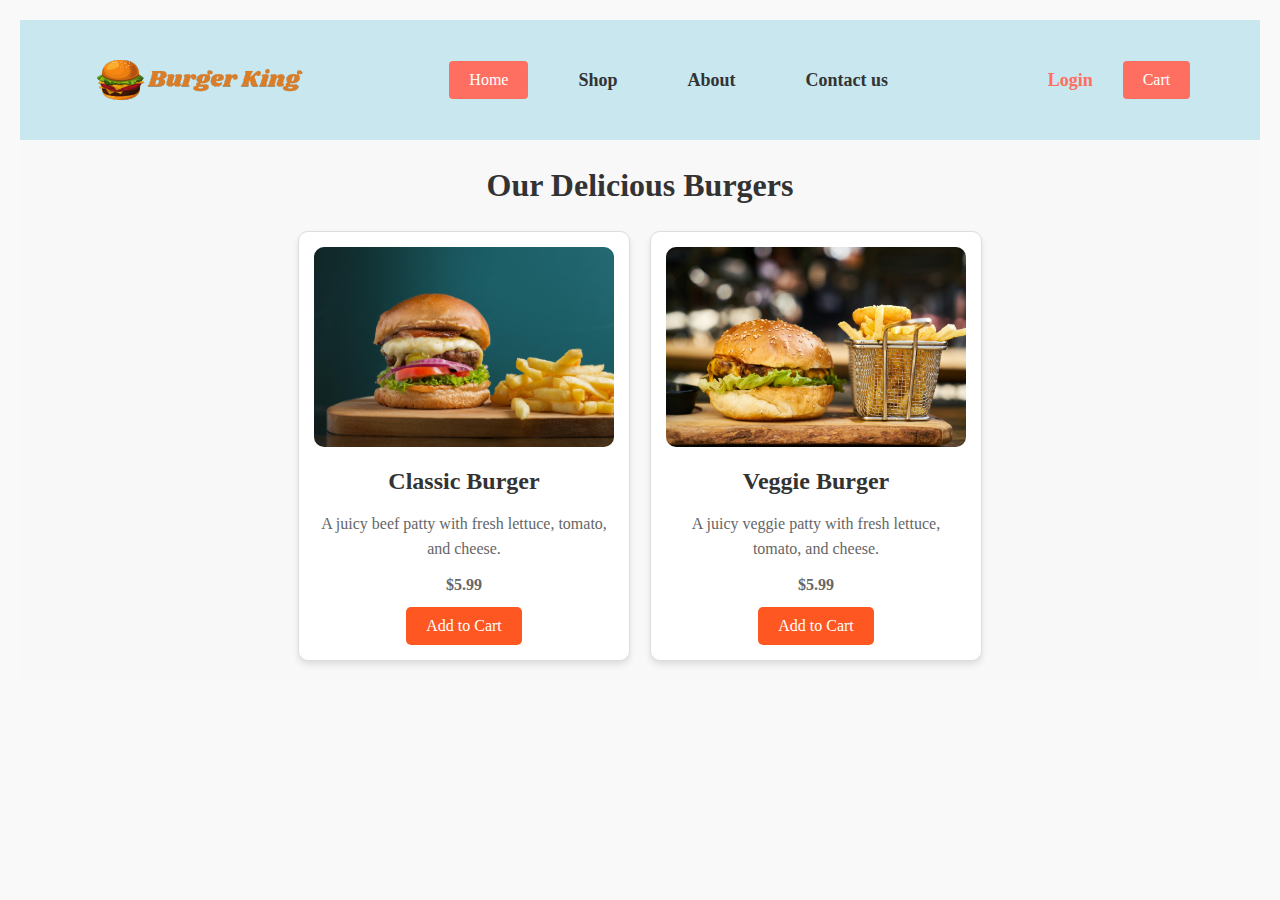
==== index.html @ e77dd4f6 "first commit" ====
<!DOCTYPE html>
<html lang="en">
<head>
    <meta charset="UTF-8">
    <meta name="viewport" content="width=device-width, initial-scale=1.0">
    <link rel="stylesheet" href="Styles.css">
    <title>Burger Shop</title>
</head>
<body>
    <div id="root"></div>
    <script src="app.js"></script>
</body>
</html>
---- Styles.css ----
* {
  margin: 0;
  padding: 0;
  font-family: poppins;
}

img {
  vertical-align: middle;
  width: 250px;
  height: auto;
}

.headerarea {
  
  background-color: rgb(200, 231, 239);
  display: flex;
  justify-content: space-around;
  align-items: center;
  padding-block: 10px;
  
  
}

/* Styling for the navigation links container */
.navlinks, .login {
  list-style: none;
  display: flex;
  align-items: center;
  justify-content: center;
  padding: 0;
  margin: 0;
}

/* Styling for individual navigation items */
.navlinks li, .login li {
  margin: 0 15px;
}

/* Styling for buttons inside nav */
button {
  background-color: #ff6f61;
  border: none;
  color: white;
  font-size: 16px;
  padding: 10px 20px;
  cursor: pointer;
  border-radius: 4px;
  transition: background-color 0.3s ease;
}

/* Change background on button hover */
button:hover {
  background-color: #e55b4a;
}

/* Styling for regular navigation links */
.navlinks a {
  color: #333;
  text-decoration: none;
  font-size: 18px;
  font-weight: 600;
  padding: 10px 20px;
  border-radius: 4px;
  transition: background-color 0.3s ease, color 0.3s ease;
}

/* Add hover effect for links */
.navlinks a:hover {
  background-color: #ff6f61;
  color: white;
}

/* Styling for the login and cart section */
.login a {
  color: #ff6f61;
  font-size: 18px;
  font-weight: 600;
  text-decoration: none;
  transition: color 0.3s ease;
}

/* Hover effect for login */
.login a:hover {
  color: #e55b4a;
}

/* Style for the Cart button with dynamic cart count */
button#cart-button {
  position: relative;
}

button#cart-button::after {
  content: attr(data-cart-count);
  position: absolute;
  top: -5px;
  right: -10px;
  background-color: red;
  color: white;
  border-radius: 50%;
  width: 18px;
  height: 18px;
  display: flex;
  align-items: center;
  justify-content: center;
  font-size: 12px;
  font-weight: bold;
}

/* Styling for the hover effects on both nav and login items */
.navlinks a:hover, .login a:hover, button:hover {
  transform: translateY(-3px);
}


/* Products Section */
.products-section {
  padding: 20px;
  background-color: #f8f8f8;
  text-align: center;
}

.section-title {
  font-size: 2rem;
  margin-bottom: 20px;
  color: #333;
}

.products-container {
  display: flex;
  justify-content: center;
  flex-wrap: wrap;
  gap: 20px;
}

.product-card {
  background-color: #fff;
  border: 1px solid #ddd;
  border-radius: 10px;
  box-shadow: 0 4px 6px rgba(0, 0, 0, 0.1);
  width: 300px;
  padding: 15px;
  text-align: center;
  transition: transform 0.3s;
}

.product-card:hover {
  transform: scale(1.05);
}

.product-card img {
  width: 100%;
  border-radius: 10px;
  margin-bottom: 15px;
}

.product-card h3 {
  font-size: 1.5rem;
  color: #333;
  margin-bottom: 10px;
}

.product-card p {
  font-size: 1rem;
  color: #666;
  margin-bottom: 10px;
}

.price {
  font-size: 1.2rem;
  color: #000000;
  font-weight: bold;
}

.add-to-cart {
  background-color: #ff5722;
  color: #fff;
  border: none;
  padding: 10px 20px;
  font-size: 1rem;
  border-radius: 5px;
  cursor: pointer;
  transition: background-color 0.3s;
}

.add-to-cart:hover {
  background-color: #e64a19;
}

.cart_card {
  border: 1px solid red;
  padding: 1rem;
  max-width: 250px;
}

.cart-section * + * {
  margin-block-start: 1rem;
}

/*-------------- cart page ------------*/
.cart{
  margin: 0;
  padding: 0;
  margin-left: 20px;
}

/* Body Styling */
body {
  font-family: Arial, sans-serif;
  background-color: #f9f9f9;
  color: #333;
  line-height: 1.6;
  padding: 20px;
}

/* Header */
header {
  text-align: center;
  padding: 20px 0;
  background-color: #ffcc00;
  border-radius: 5px;
}

.hname {
  font-size: 2rem;
  color: #333;
}

/* Main Content Layout */
main {
  display: flex;
  justify-content: space-between;
  gap: 20px;
}

/* Shopping Section */
.shopping {
  flex: 2;
  background: #fff;
  border: 1px solid #ddd;
  border-radius: 5px;
  padding: 20px;
  box-shadow: 0 2px 5px rgba(0, 0, 0, 0.1);
}

.cart-card {
  display: flex;
  align-items: center;
  justify-content: space-between;
  border-bottom: 1px solid #ddd;
  padding: 10px 0;
}

.cart-card img {
  width: 80px;
  height: 80px;
  object-fit: cover;
  border-radius: 5px;
}

.item-details {
  flex: 1;
  margin-left: 10px;
}

.item-name {
  font-size: 1.2rem;
  color: #222;
  margin-bottom: 5px;
}

.price {
  font-size: 1rem;
  color: #555;
}

/* Order Summary */
.order {
  flex: 1;
  background: #fff;
  border: 1px solid #ddd;
  border-radius: 5px;
  padding: 20px;
  box-shadow: 0 2px 5px rgba(0, 0, 0, 0.1);
}

.order-summary h1 {
  text-align: center;
  margin-bottom: 20px;
  font-size: 1.8rem;
  color: #333;
}

.order-summary h3 {
  margin: 10px 0;
  color: #555;
}

.order-summary p {
  font-size: 1rem;
  color: #777;
}

.checkout-btn {
  display: block;
  width: 100%;
  padding: 10px;
  font-size: 1.2rem;
  color: #fff;
  background-color: #ff5733;
  border: none;
  border-radius: 5px;
  margin-top: 20px;
  cursor: pointer;
  transition: background-color 0.3s ease;
}

.checkout-btn:hover {
  background-color: #e0461b;
}

/* Responsiveness */
@media (max-width: 768px) {
  main {
      flex-direction: column;
      align-items: center;
  }

  .shopping, .order {
      width: 100%;
  }
}

/* Quantity Selector Styling */
.quantity-selector {
  display: flex;
  align-items: center;
  gap: 10px;
  margin-top: 10px;
}

.quantity-btn {
  width: 30px;
  height: 30px;
  border: 1px solid #d8d8d8;
  background-color: #ffffff;
  border-radius: 5px;
  font-size: 1.2rem;
  cursor: pointer;
  transition: background-color 0.2s ease;
  color: #000000;
}

.quantity-btn:hover {
  background-color: #eaeaea;
}

#quantity {
  font-size: 1.2rem;
  font-weight: bold;
}

.remove-btn{
  font-size: 15px;
  background-color: #ff0703;
  color: #ffffff;
  border: none;
  padding: 5px;
  border-radius: 5px;
  font-weight: 500;
}


/* checkout page */

.checkout-container {
  max-width: 1200px;
  margin: 0 auto;
  background-color: white;
  padding: 30px;
  border-radius: 8px;
  box-shadow: 0 4px 6px rgba(0, 0, 0, 0.1);
}

/* Checkout header */
h1 {
  text-align: center;
  color: #333;
  margin-bottom: 30px;
}

/* Checkout section (order summary and shipping form) */
.checkout-section {
  display: flex;
  justify-content: space-between;
  gap: 30px;
}

/* Order summary */
.order-summary {
  flex: 1;
  background-color: #fff;
  padding: 20px;
  border-radius: 8px;
  box-shadow: 0 2px 4px rgba(0, 0, 0, 0.1);
}

.order-summary h2 {
  color: #333;
  margin-bottom: 10px;
}

#order-summary td {
  padding: 10px 0;
  font-size: 16px;
  color: #555;
}

#order-summary tr td:nth-child(2) {
  text-align: right;
}

/* Shipping Information */
.shipping-info {
  flex: 2;
  background-color: #fff;
  padding: 20px;
  border-radius: 8px;
  box-shadow: 0 2px 4px rgba(0, 0, 0, 0.1);
}

.shipping-info h2 {
  color: #333;
  margin-bottom: 20px;
}

.shipping-info form label {
  display: block;
  font-size: 14px;
  margin: 10px 0 5px;
  color: #555;
}

.shipping-info form input {
  width: 100%;
  padding: 10px;
  font-size: 16px;
  border: 1px solid #ddd;
  border-radius: 5px;
  margin-bottom: 20px;
}

.shipping-info form input:focus {
  border-color: #ff6f61;
  outline: none;
}

.shipping-info form button {
  background-color: #ff6f61;
  color: white;
  padding: 15px 0;
  font-size: 18px;
  border: none;
  width: 100%;
  border-radius: 5px;
  cursor: pointer;
  transition: background-color 0.3s;
}

.shipping-info form button:hover {
  background-color: #e55b4a;
}

/* Responsive Design */
@media (max-width: 768px) {
  .checkout-section {
      flex-direction: column;
  }
}
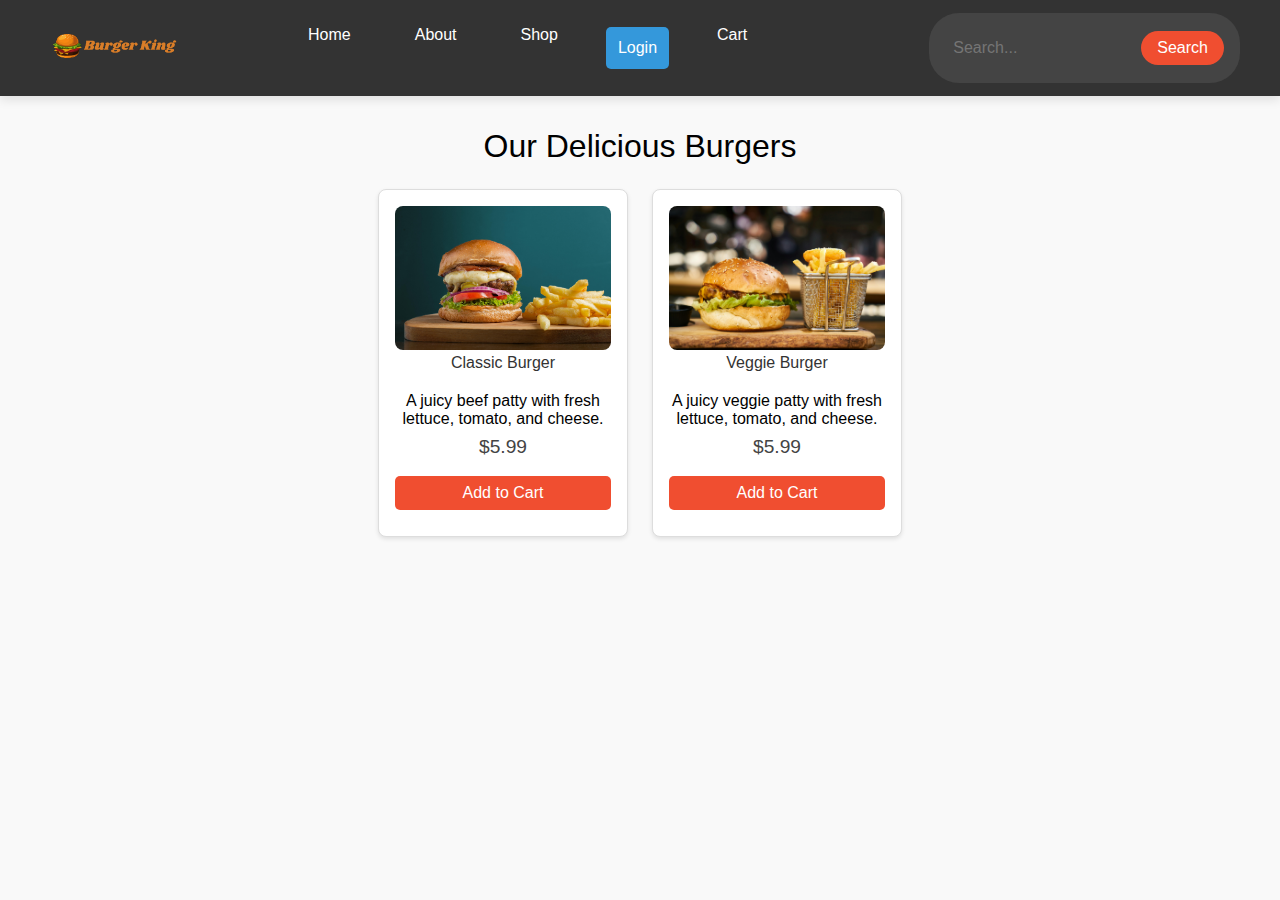
==== commit 46c593ac: "new commit" ====
--- a/index.html
+++ b/index.html
@@ -8,6 +8,7 @@
 </head>
 <body>
     <div id="root"></div>
-    <script src="app.js"></script>
+    <script type="module" src="app.js"></script>
+    
 </body>
 </html>--- a/Styles.css
+++ b/Styles.css
@@ -1,478 +1,633 @@
+@import url();
+
+:where(:not(iframe,canvas,img,svg,video):not(svg *)){all:unset;display:revert}*,::after,::before{box-sizing:border-box}ol,ul{list-style:none}img{max-width:100%}table{border-collapse:collapse}textarea{white-space:revert}.clearfix:after{visibility:hidden;display:block;font-size:0;content:" ";clear:both;height:0}* html .clearfix{height:1%}.clearfix{display:block}
+@import url('https://fonts.googleapis.com/css2?family=Poppins:ital,wght@0,100;0,200;0,300;0,400;0,500;0,600;0,700;0,800;0,900;1,100;1,200;1,300;1,400;1,500;1,600;1,700;1,800;1,900&display=swap');
+
+/* General styles for the modern header */
 * {
   margin: 0;
   padding: 0;
-  font-family: poppins;
-}
-
-img {
-  vertical-align: middle;
-  width: 250px;
-  height: auto;
-}
-
-.headerarea {
-  
-  background-color: rgb(200, 231, 239);
+  box-sizing: border-box;
+}
+
+body {
+  font-family: 'Poppins', sans-serif;
+  background-color: #f9f9f9;
+}
+
+.back-b{
+  position: absolute;
+  right: 10px;
+  top: 10px;
+  padding: 5px;
+  color: red;
+  z-index: 999;
+}
+
+.modern-header {
+  background-color: #333;
+  color: #fff;
+  position: sticky;
+  top: 0;
+  z-index: 1000;
+  box-shadow: 0 4px 10px rgba(0, 0, 0, 0.1);
+  padding: 0.8rem 2rem;
+}
+
+.modern-header .container {
   display: flex;
-  justify-content: space-around;
+  justify-content: space-between;
   align-items: center;
-  padding-block: 10px;
-  
-  
-}
-
-/* Styling for the navigation links container */
-.navlinks, .login {
+  max-width: 1200px;
+  margin: 0 auto;
+}
+
+.modern-header .logo img {
+  width: 150px; /* Adjust logo size */
+}
+
+.navlinks ul {
+  display: flex;
   list-style: none;
+  padding: 0;
+}
+
+.navlinks ul li {
+  position: relative;
+  margin-right: 2rem;
+}
+
+.navlinks ul li a {
+  text-decoration: none;
+  color: #fff;
+  font-size: 1rem;
+  padding: 0.6rem 1rem;
+  display: block;
+  transition: color 0.3s ease, background-color 0.3s ease;
+}
+
+.navlinks ul li a:hover {
+  color: #f04e30;
+  background-color: #444;
+}
+
+.navlinks ul li ul {
+  display: none;
+  position: absolute;
+  top: 100%;
+  left: 0;
+  background-color: #333;
+  list-style: none;
+  padding: 0.5rem 0;
+  border-radius: 5px;
+}
+
+.navlinks ul li:hover ul {
+  display: block;
+}
+
+.navlinks ul li ul li a {
+  padding: 0.5rem 1rem;
+}
+
+.search-bar {
   display: flex;
   align-items: center;
-  justify-content: center;
-  padding: 0;
-  margin: 0;
-}
-
-/* Styling for individual navigation items */
-.navlinks li, .login li {
-  margin: 0 15px;
-}
-
-/* Styling for buttons inside nav */
-button {
-  background-color: #ff6f61;
+  background-color: #444;
+  border-radius: 30px;
+  padding: 0.5rem 1rem;
+  margin-left: 2rem;
+}
+
+.search-bar input {
   border: none;
-  color: white;
-  font-size: 16px;
-  padding: 10px 20px;
+  outline: none;
+  background-color: transparent;
+  color: #fff;
+  padding: 0.5rem;
+  font-size: 1rem;
+  width: 180px;
+}
+
+.search-bar button {
+  background-color: #f04e30;
+  border: none;
+  padding: 0.5rem 1rem;
+  color: #fff;
+  border-radius: 30px;
   cursor: pointer;
-  border-radius: 4px;
-  transition: background-color 0.3s ease;
-}
-
-/* Change background on button hover */
-button:hover {
-  background-color: #e55b4a;
-}
-
-/* Styling for regular navigation links */
-.navlinks a {
-  color: #333;
-  text-decoration: none;
-  font-size: 18px;
-  font-weight: 600;
-  padding: 10px 20px;
-  border-radius: 4px;
-  transition: background-color 0.3s ease, color 0.3s ease;
-}
-
-/* Add hover effect for links */
-.navlinks a:hover {
-  background-color: #ff6f61;
-  color: white;
-}
-
-/* Styling for the login and cart section */
-.login a {
-  color: #ff6f61;
-  font-size: 18px;
-  font-weight: 600;
-  text-decoration: none;
-  transition: color 0.3s ease;
-}
-
-/* Hover effect for login */
-.login a:hover {
-  color: #e55b4a;
-}
-
-/* Style for the Cart button with dynamic cart count */
-button#cart-button {
-  position: relative;
-}
-
-button#cart-button::after {
-  content: attr(data-cart-count);
-  position: absolute;
-  top: -5px;
-  right: -10px;
-  background-color: red;
-  color: white;
-  border-radius: 50%;
-  width: 18px;
-  height: 18px;
-  display: flex;
-  align-items: center;
-  justify-content: center;
-  font-size: 12px;
-  font-weight: bold;
-}
-
-/* Styling for the hover effects on both nav and login items */
-.navlinks a:hover, .login a:hover, button:hover {
-  transform: translateY(-3px);
-}
-
-
-/* Products Section */
+  font-size: 1rem;
+  margin-left: 1rem;
+}
+
+.search-bar button:hover {
+  background-color: #f04e30;
+  transform: scale(1.05);
+  transition: transform 0.3s ease;
+}
+
+.hamburger {
+  display: none;
+  font-size: 2rem;
+  cursor: pointer;
+  color: #fff;
+}
+
+@media screen and (max-width: 768px) {
+  .container {
+    flex-direction: column;
+    align-items: flex-start;
+  }
+
+  .navlinks ul {
+    display: none;
+    width: 100%;
+    flex-direction: column;
+    align-items: flex-start;
+  }
+
+  .navlinks.active ul {
+    display: flex;
+  }
+
+  .navlinks ul li {
+    margin: 1rem 0;
+    width: 100%;
+  }
+
+  .navlinks ul li a {
+    padding: 1rem 2rem;
+    width: 100%;
+  }
+
+  .hamburger {
+    display: block;
+  }
+
+  .search-bar {
+    width: 100%;
+    margin-top: 1rem;
+  }
+
+  .search-bar input {
+    width: 100%;
+  }
+}
+
+
+
 .products-section {
-  padding: 20px;
-  background-color: #f8f8f8;
-  text-align: center;
+  text-align: center;
+  padding: 2rem 1rem;
 }
 
 .section-title {
   font-size: 2rem;
-  margin-bottom: 20px;
-  color: #333;
+  margin-bottom: 1.5rem;
 }
 
 .products-container {
   display: flex;
+  flex-wrap: wrap;
   justify-content: center;
-  flex-wrap: wrap;
-  gap: 20px;
+  gap: 1.5rem;
 }
 
 .product-card {
   background-color: #fff;
   border: 1px solid #ddd;
-  border-radius: 10px;
-  box-shadow: 0 4px 6px rgba(0, 0, 0, 0.1);
-  width: 300px;
-  padding: 15px;
-  text-align: center;
-  transition: transform 0.3s;
+  border-radius: 8px;
+  box-shadow: 0 2px 4px rgba(0, 0, 0, 0.1);
+  padding: 1rem;
+  width: 250px;
+  text-align: center;
+  transition: transform 0.3s ease, box-shadow 0.3s ease;
 }
 
 .product-card:hover {
-  transform: scale(1.05);
+  box-shadow: 0 4px 8px rgba(0, 0, 0, 0.2);
+  transform: translateY(-5px);
 }
 
 .product-card img {
   width: 100%;
-  border-radius: 10px;
-  margin-bottom: 15px;
-}
-
-.product-card h3 {
-  font-size: 1.5rem;
+  height: auto;
+  border-radius: 8px;
+}
+
+.product-card .price {
+  font-size: 1.2rem;
+  margin: 0.5rem 0;
+  color: #444;
+}
+
+.add-to-cart {
+  background-color: #f04e30;
+  border: none;
+  color: white;
+  padding: 0.5rem 1rem;
+  font-size: 1rem;
+  cursor: pointer;
+  border-radius: 5px;
+  transition: background-color 0.3s ease;
+}
+
+.add-to-cart:hover {
+  background-color: #333;
+}
+
+/* login and signup , dashboard  full css*/
+
+
+/* Signup & Login Form Styles */
+.signup-form, .login-form, .dashboard-content {
+  background-color: #fff;
+  border-radius: 8px;
+  box-shadow: 0 4px 8px rgba(0, 0, 0, 0.1);
+  padding: 20px;
+  width: 500px;
+}
+
+/* Centering the Signup Form */
+.signup-form {
+  display: flex;
+  flex-direction: column;
+  justify-content: center;
+  align-items: center;
+  padding: 40px;
+  margin: auto;
+}
+
+.signup-text{
+  padding-top: 10px;
+}
+
+.login-header{
+  font-weight: 600;
+  font-size: 20px;
+}
+
+/* Heading */
+h2, h3 {
   color: #333;
-  margin-bottom: 10px;
-}
-
-.product-card p {
-  font-size: 1rem;
-  color: #666;
-  margin-bottom: 10px;
-}
-
-.price {
-  font-size: 1.2rem;
-  color: #000000;
+  text-align: center;
+  margin-bottom: 20px;
+}
+
+label {
+  display: block;
+  margin: 10px 0 5px;
   font-weight: bold;
-}
-
-.add-to-cart {
-  background-color: #ff5722;
-  color: #fff;
+  color: #555;
+}
+
+input, select {
+  width: 100%;
+  padding: 10px;
+  margin: 5px 0 15px;
+  border: 1px solid #ccc;
+  border-radius: 5px;
+}
+
+button {
+  width: 100%;
+  padding: 10px;
+  background-color: #4CAF50;
+  color: white;
   border: none;
+  border-radius: 5px;
+  cursor: pointer;
+  font-size: 16px;
+}
+
+button:hover {
+  background-color: #45a049;
+}
+
+/* Error message styles */
+#error-message {
+  text-align: center;
+  margin-top: 15px;
+  color: red;
+  display: none;
+}
+
+/* Links */
+a {
+  text-decoration: none;
+  color: #4CAF50;
+}
+
+a:hover {
+  text-decoration: underline;
+}
+
+/* Mobile Responsive */
+@media (max-width: 600px) {
+  .signup-form, .login-form, .dashboard-content {
+    width: 90%;
+    padding: 15px;
+  }
+
+  .dashboard-header {
+    flex-direction: column;
+    align-items: flex-start;
+  }
+}
+.signup-form, .login-form, .dashboard-header {
+  max-width: 500px;
+  margin: 50px auto;
+  padding: 20px;
+  background-color: white;
+  box-shadow: 0 0 10px rgba(0, 0, 0, 0.1);
+}
+
+h2 {
+  text-align: center;
+}
+
+input {
+  width: 100%;
+  padding: 10px;
+  margin: 10px 0;
+  border: 1px solid #ddd;
+  border-radius: 5px;
+}
+
+button {
+  width: 100%;
+  padding: 10px;
+  background-color: #4CAF50;
+  color: white;
+  border: none;
+  border-radius: 5px;
+  cursor: pointer;
+}
+
+button:hover {
+  background-color: #45a049;
+}
+
+#error-message {
+  color: red;
+  text-align: center;
+}
+
+.myWrapper{
+  margin-block-start: 4rem;
+}
+
+.dashboard-container {
+  display: flex;
+  min-height: 100vh;
+  
+}
+
+.sidebar {
+  background-color: #2c3e50;
+  width: 250px;
+  padding: 20px;
+  color: white;
+  height: 100%;
+}
+
+.sidebar-header {
+  text-align: center;
+  margin-bottom: 20px;
+}
+
+.sidebar h2 {
+  font-size: 24px;
+  font-weight: bold;
+}
+
+.sidebar-menu {
+  list-style: none;
+}
+
+.sidebar-menu li {
+  margin: 15px 0;
+}
+
+.sidebar-menu li a {
+  color: white;
+  text-decoration: none;
+  font-size: 18px;
+  display: block;
   padding: 10px 20px;
-  font-size: 1rem;
-  border-radius: 5px;
-  cursor: pointer;
+  border-radius: 5px;
   transition: background-color 0.3s;
 }
 
-.add-to-cart:hover {
-  background-color: #e64a19;
-}
-
-.cart_card {
-  border: 1px solid red;
-  padding: 1rem;
-  max-width: 250px;
-}
-
-.cart-section * + * {
-  margin-block-start: 1rem;
-}
-
-/*-------------- cart page ------------*/
-.cart{
-  margin: 0;
-  padding: 0;
-  margin-left: 20px;
-}
-
-/* Body Styling */
-body {
-  font-family: Arial, sans-serif;
-  background-color: #f9f9f9;
-  color: #333;
-  line-height: 1.6;
+.sidebar-menu li a:hover {
+  background-color: #34495e;
+}
+
+.main-content {
+  flex-grow: 1;
+  padding: 30px;
+  background-color: #ecf0f1;
+}
+
+.dashboard-container {
+  display: flex;
+  min-height: 100vh;
+  background-color: #f4f6f9;
+}
+
+.sidebar {
+  background-color: #2c3e50;
+  width: 260px;
   padding: 20px;
-}
-
-/* Header */
-header {
-  text-align: center;
-  padding: 20px 0;
-  background-color: #ffcc00;
-  border-radius: 5px;
-}
-
-.hname {
-  font-size: 2rem;
-  color: #333;
-}
-
-/* Main Content Layout */
-main {
-  display: flex;
-  justify-content: space-between;
-  gap: 20px;
-}
-
-/* Shopping Section */
-.shopping {
-  flex: 2;
-  background: #fff;
-  border: 1px solid #ddd;
-  border-radius: 5px;
+  color: white;
+  height: 100%;
+  position: fixed;
+  top: 0;
+  left: 0;
+  box-shadow: 2px 0px 10px rgba(0, 0, 0, 0.1);
+  transition: transform 0.3s ease;
+}
+
+.sidebar-header {
+  text-align: center;
+  margin-bottom: 30px;
+  
+}
+
+.dash-h1{
+  color: white;
+}
+
+.sidebar h2 {
+  font-size: 24px;
+  font-weight: bold;
+}
+
+.sidebar-menu {
+  list-style: none;
+}
+
+.sidebar-menu li {
+  margin: 20px 0;
+}
+
+.sidebar-menu li a {
+  color: #ecf0f1;
+  text-decoration: none;
+  font-size: 18px;
+  display: block;
+  padding: 10px;
+  border-radius: 5px;
+  transition: background-color 0.3s ease;
+}
+
+.sidebar-menu li a:hover {
+  background-color: #34495e;
+}
+
+.main-content {
+  margin-left: 260px;
+  padding: 30px;
+  flex-grow: 1;
+  background-color: #ecf0f1;
+  transition: margin-left 0.3s ease;
+}
+
+.dashboard-header {
+  background-color: #fff;
+  box-shadow: 0 2px 10px rgba(0, 0, 0, 0.1);
   padding: 20px;
-  box-shadow: 0 2px 5px rgba(0, 0, 0, 0.1);
-}
-
-.cart-card {
-  display: flex;
-  align-items: center;
-  justify-content: space-between;
-  border-bottom: 1px solid #ddd;
-  padding: 10px 0;
-}
-
-.cart-card img {
-  width: 80px;
-  height: 80px;
-  object-fit: cover;
-  border-radius: 5px;
-}
-
-.item-details {
-  flex: 1;
-  margin-left: 10px;
-}
-
-.item-name {
-  font-size: 1.2rem;
-  color: #222;
-  margin-bottom: 5px;
-}
-
-.price {
-  font-size: 1rem;
-  color: #555;
-}
-
-/* Order Summary */
-.order {
-  flex: 1;
-  background: #fff;
-  border: 1px solid #ddd;
-  border-radius: 5px;
-  padding: 20px;
-  box-shadow: 0 2px 5px rgba(0, 0, 0, 0.1);
-}
-
-.order-summary h1 {
-  text-align: center;
+  text-align: center;
+  margin-bottom: 30px;
+}
+
+.dashboard-header h1 {
+  color: #2c3e50;
+  font-size: 32px;
+}
+
+.dashboard-section {
+  background-color: white;
+  border-radius: 5px;
+  box-shadow: 0 4px 10px rgba(0, 0, 0, 0.1);
+  padding: 30px;
+  margin-bottom: 30px;
+}
+
+.dashboard-section h2 {
+  font-size: 24px;
   margin-bottom: 20px;
-  font-size: 1.8rem;
-  color: #333;
-}
-
-.order-summary h3 {
+  color: #34495e;
+}
+
+input, textarea, button {
+  width: 100%;
+  padding: 12px;
   margin: 10px 0;
-  color: #555;
-}
-
-.order-summary p {
-  font-size: 1rem;
-  color: #777;
-}
-
-.checkout-btn {
-  display: block;
-  width: 100%;
-  padding: 10px;
-  font-size: 1.2rem;
-  color: #fff;
-  background-color: #ff5733;
+  border-radius: 5px;
+  border: 1px solid #ccc;
+  font-size: 16px;
+}
+
+button {
+  background-color: #3498db;
+  color: white;
   border: none;
-  border-radius: 5px;
-  margin-top: 20px;
   cursor: pointer;
   transition: background-color 0.3s ease;
 }
 
-.checkout-btn:hover {
-  background-color: #e0461b;
-}
-
-/* Responsiveness */
+button:hover {
+  background-color: #2980b9;
+}
+
+textarea {
+  resize: vertical;
+  min-height: 100px;
+}
+
+#usersList li {
+  padding: 10px;
+  background-color: #f9f9f9;
+  margin-bottom: 10px;
+  border-radius: 5px;
+  box-shadow: 0 2px 5px rgba(0, 0, 0, 0.1);
+}
+
+#usersList li:hover {
+  background-color: #ecf0f1;
+}
+
+/* Responsive Styles */
 @media (max-width: 768px) {
-  main {
-      flex-direction: column;
-      align-items: center;
-  }
-
-  .shopping, .order {
-      width: 100%;
-  }
-}
-
-/* Quantity Selector Styling */
-.quantity-selector {
-  display: flex;
-  align-items: center;
-  gap: 10px;
-  margin-top: 10px;
-}
-
-.quantity-btn {
-  width: 30px;
-  height: 30px;
-  border: 1px solid #d8d8d8;
+  .dashboard-container {
+    flex-direction: column;
+  }
+
+  .main-content {
+    margin-left: 0;
+  }
+
+  .sidebar {
+    width: 100%;
+    position: relative;
+    transform: translateX(-100%);
+  }
+
+  .sidebar.active {
+    transform: translateX(0);
+  }
+}
+
+/* Add Product Section */
+#addProduct {
   background-color: #ffffff;
-  border-radius: 5px;
-  font-size: 1.2rem;
-  cursor: pointer;
-  transition: background-color 0.2s ease;
-  color: #000000;
-}
-
-.quantity-btn:hover {
-  background-color: #eaeaea;
-}
-
-#quantity {
-  font-size: 1.2rem;
-  font-weight: bold;
-}
-
-.remove-btn{
-  font-size: 15px;
-  background-color: #ff0703;
-  color: #ffffff;
-  border: none;
-  padding: 5px;
-  border-radius: 5px;
-  font-weight: 500;
-}
-
-
-/* checkout page */
-
-.checkout-container {
-  max-width: 1200px;
-  margin: 0 auto;
-  background-color: white;
   padding: 30px;
   border-radius: 8px;
-  box-shadow: 0 4px 6px rgba(0, 0, 0, 0.1);
-}
-
-/* Checkout header */
-h1 {
-  text-align: center;
-  color: #333;
-  margin-bottom: 30px;
-}
-
-/* Checkout section (order summary and shipping form) */
-.checkout-section {
-  display: flex;
-  justify-content: space-between;
-  gap: 30px;
-}
-
-/* Order summary */
-.order-summary {
-  flex: 1;
-  background-color: #fff;
-  padding: 20px;
-  border-radius: 8px;
-  box-shadow: 0 2px 4px rgba(0, 0, 0, 0.1);
-}
-
-.order-summary h2 {
-  color: #333;
-  margin-bottom: 10px;
-}
-
-#order-summary td {
-  padding: 10px 0;
+  box-shadow: 0 4px 10px rgba(0, 0, 0, 0.1);
+}
+
+#add-product-form label {
+  display: block;
+  margin-bottom: 8px;
+  font-weight: bold;
+  color: #34495e;
+}
+
+#add-product-form input, #add-product-form textarea, #add-product-form button {
+  width: 100%;
+  padding: 12px;
+  margin: 10px 0;
+  border-radius: 5px;
+  border: 1px solid #ccc;
   font-size: 16px;
-  color: #555;
-}
-
-#order-summary tr td:nth-child(2) {
-  text-align: right;
-}
-
-/* Shipping Information */
-.shipping-info {
-  flex: 2;
-  background-color: #fff;
-  padding: 20px;
-  border-radius: 8px;
-  box-shadow: 0 2px 4px rgba(0, 0, 0, 0.1);
-}
-
-.shipping-info h2 {
-  color: #333;
-  margin-bottom: 20px;
-}
-
-.shipping-info form label {
-  display: block;
-  font-size: 14px;
-  margin: 10px 0 5px;
-  color: #555;
-}
-
-.shipping-info form input {
-  width: 100%;
-  padding: 10px;
+}
+
+#add-product-form button {
+  background-color: #3498db;
+  color: white;
+  border: none;
+  cursor: pointer;
+  transition: background-color 0.3s ease;
+}
+
+#add-product-form button:hover {
+  background-color: #2980b9;
+}
+
+#imagePreviewContainer {
+  margin-top: 20px;
+  text-align: center;
+}
+
+#imagePreview {
+  width: 100%;
+  max-width: 300px;
+  border: 2px solid #ccc;
+  border-radius: 5px;
+}
+
+#productImage {
   font-size: 16px;
-  border: 1px solid #ddd;
-  border-radius: 5px;
-  margin-bottom: 20px;
-}
-
-.shipping-info form input:focus {
-  border-color: #ff6f61;
-  outline: none;
-}
-
-.shipping-info form button {
-  background-color: #ff6f61;
-  color: white;
-  padding: 15px 0;
-  font-size: 18px;
-  border: none;
-  width: 100%;
-  border-radius: 5px;
-  cursor: pointer;
-  transition: background-color 0.3s;
-}
-
-.shipping-info form button:hover {
-  background-color: #e55b4a;
-}
-
-/* Responsive Design */
-@media (max-width: 768px) {
-  .checkout-section {
-      flex-direction: column;
-  }
+  color: #34495e;
 }